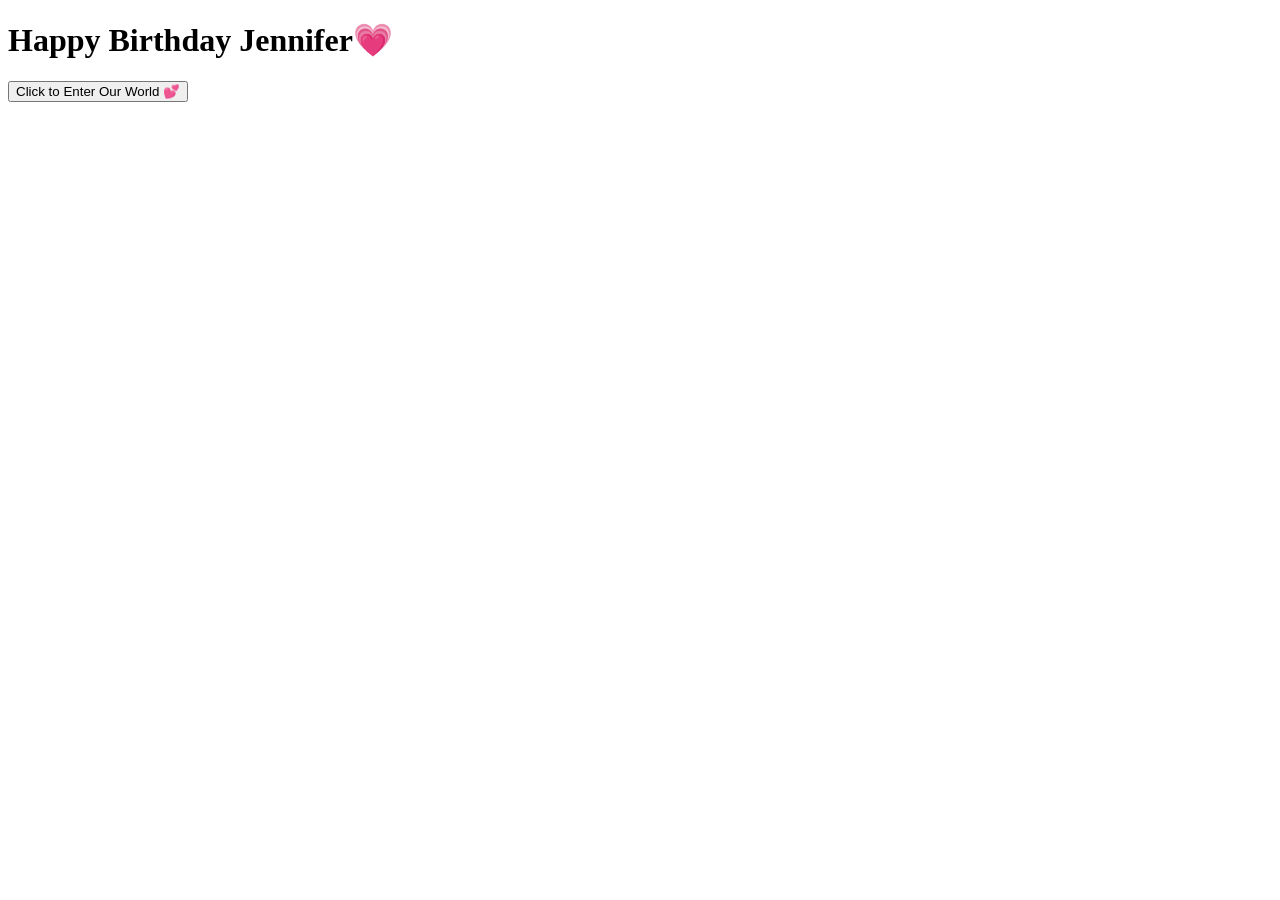
==== index.html @ e4132ac5 "Add files via upload" ====
<!DOCTYPE html>
<html lang="en">
<head>
    <meta charset="UTF-8">
    <meta name="viewport" content="width=device-width, initial-scale=1.0">
    <title>Happy Birthday</title>
    <script src="https://cdnjs.cloudflare.com/ajax/libs/gsap/3.12.2/gsap.min.js"></script>
    <link rel="stylesheet" href="style.css">
    
</head>
<body>
    <div class="cursor"></div>
    <div class="container">
        <h1>Happy Birthday Jennifer💗</h1>
        <div class="greeting"></div>
        <button class="cta-button">Click to Enter Our World 💕</button>
    </div>

    <script src="script.js">
        
    </script>
</body>
</html>
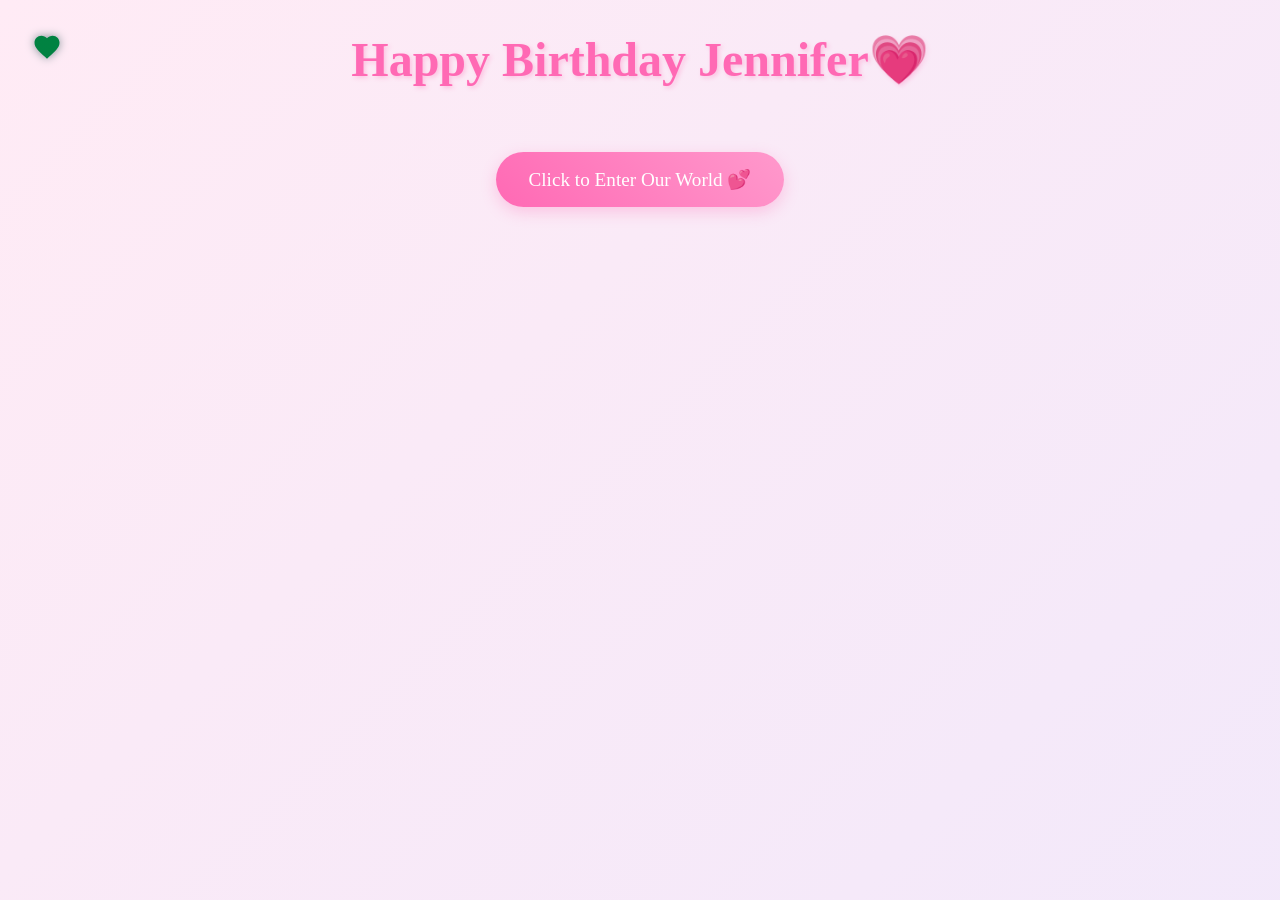
==== commit 6fb3e6d5: "Fix: Load cause.css and cause.js to display styles correctly on index.html" ====
--- a/index.html
+++ b/index.html
@@ -1,23 +1,77 @@
-<!DOCTYPE html>
-<html lang="en">
-<head>
-    <meta charset="UTF-8">
-    <meta name="viewport" content="width=device-width, initial-scale=1.0">
-    <title>Happy Birthday</title>
-    <script src="https://cdnjs.cloudflare.com/ajax/libs/gsap/3.12.2/gsap.min.js"></script>
-    <link rel="stylesheet" href="style.css">
-    
-</head>
-<body>
-    <div class="cursor"></div>
-    <div class="container">
-        <h1>Happy Birthday Jennifer💗</h1>
-        <div class="greeting"></div>
-        <button class="cta-button">Click to Enter Our World 💕</button>
-    </div>
-
-    <script src="script.js">
-        
-    </script>
-</body>
-</html>+<!DOCTYPE html>
+<html lang="en">
+<head>
+    <meta charset="UTF-8">
+    <meta name="viewport" content="width=device-width, initial-scale=1.0">
+    <title>Happy Birthday</title>
+    <script src="https://cdnjs.cloudflare.com/ajax/libs/gsap/3.12.2/gsap.min.js"></script>
+    <link rel="stylesheet" href="cause.css">
+    
+</head>
+<body>
+    <div class="custom-cursor">
+        <svg viewBox="0 0 24 24">
+            <path fill="#ff69b4" d="M12 21.35l-1.45-1.32C5.4 15.36 2 12.28 2 8.5 2 5.42 4.42 3 7.5 3c1.74 0 3.41.81 4.5 2.09C13.09 3.81 14.76 3 16.5 3 19.58 3 22 5.42 22 8.5c0 3.78-3.4 6.86-8.55 11.54L12 21.35z"/>
+        </svg>
+    </div>
+    
+    <div class="container">
+        <h1>Happy Birthday Jennifer💗</h1>
+        <div class="greeting"></div>
+        <button class="shuffle-button">Click to Enter Our World 💕</button>
+        <div class="reason-counter"></div>
+    </div>
+
+    <script src="cause.js"></script>
+    
+    <script>
+        // Initialize first reason on page load
+        const shuffleButton = document.querySelector('.shuffle-button');
+        shuffleButton.textContent = 'Click Here... 💕';
+        
+        // Handle button click to navigate to cause.html
+        const reasons = [
+            { 
+                text: "You're such a kind and wonderful person, and I feel lucky to share such a good bond with you. 💖", 
+                emoji: "🌟",
+                gif: "gif1.gif"
+            },
+            { 
+                text: "May your day be filled with love, laughter, and endless joy. 🌸 ", 
+                emoji: "💗",
+                gif: "gif2.gif"
+            },
+            { 
+                text: "Wishing you success, happiness, and everything your heart desires. ✨ ", 
+                emoji: "💕",
+                gif: "gif1.gif"
+            },
+            { 
+                text: "Stay the amazing girl you are—always spreading positivity around. Have the happiest year ahead! 🥳 ", 
+                emoji: "🌟",
+                gif: "gif2.gif"
+            }
+        ];
+        
+        shuffleButton.addEventListener('click', () => {
+            gsap.to(shuffleButton, {
+                scale: 0.9,
+                duration: 0.1,
+                yoyo: true,
+                repeat: 1
+            });
+            // Navigate to cause.html
+            gsap.to('body', {
+                opacity: 0,
+                duration: 0.5,
+                onComplete: () => {
+                    window.location.href = 'cause.html';
+                }
+            });
+        });
+        
+        // Create initial floating elements
+        setInterval(createFloatingElement, 2000);
+    </script>
+</body>
+</html>
--- a/cause.css
+++ b/cause.css
@@ -0,0 +1,194 @@
+@import url('https://fonts.googleapis.com/css2?family=Bubblegum+Sans&family=Comic+Neue:wght@700&family=Quicksand:wght@500&display=swap');
+
+* {
+    margin: 0;
+    padding: 0;
+    box-sizing: border-box;
+    cursor: none;
+}
+
+body {
+    min-height: 100vh;
+    background: linear-gradient(-45deg, #ffe6e6, #e6e6ff, #ffebf5);
+    background-size: 400% 400%;
+    animation: gradientBG 15s ease infinite;
+    font-family: 'Quicksand', sans-serif;
+    overflow-x: hidden;
+    padding: 2rem;
+}
+
+.custom-cursor {
+    width: 30px;
+    height: 30px;
+    position: fixed;
+    pointer-events: none;
+    z-index: 9999;
+    mix-blend-mode: difference;
+    transition: transform 0.1s;
+}
+
+.custom-cursor svg {
+    width: 100%;
+    height: 100%;
+    filter: drop-shadow(0 0 5px rgba(255, 182, 193, 0.5));
+}
+
+.container {
+    max-width: 1200px;
+    margin: 0 auto;
+    text-align: center;
+    position: relative;
+    z-index: 1;
+}
+
+h1 {
+    font-family: 'Bubblegum Sans', cursive;
+    font-size: 3rem;
+    color: #ff69b4;
+    text-shadow: 2px 2px 4px rgba(255, 105, 180, 0.3);
+    margin-bottom: 2rem;
+    animation: bounce 1s ease infinite;
+}
+
+.reason-card {
+    background: rgba(255, 255, 255, 0.9);
+    border-radius: 20px;
+    padding: 2rem;
+    margin: 1.5rem;
+    box-shadow: 0 5px 15px rgba(0, 0, 0, 0.1);
+    transition: transform 0.3s, box-shadow 0.3s;
+    cursor: pointer;
+    position: relative;
+    overflow: hidden;
+}
+
+.reason-card:hover {
+    transform: translateY(-5px);
+    box-shadow: 0 8px 25px rgba(255, 105, 180, 0.2);
+}
+
+.reason-text {
+    font-size: 1.2rem;
+    margin-bottom: 1rem;
+    position: relative;
+    z-index: 2;
+}
+
+.gif-overlay {
+    position: absolute;
+    top: 0;
+    left: 0;
+    width: 100%;
+    height: 100%;
+    background: rgba(255, 255, 255, 0.95);
+    display: flex;
+    align-items: center;
+    justify-content: center;
+    opacity: 0;
+    transition: opacity 0.3s;
+    z-index: 1;
+}
+
+.reason-card:hover .gif-overlay {
+    opacity: 1;
+}
+
+.shuffle-button {
+    background: linear-gradient(45deg, #ff69b4, #ff99cc);
+    border: none;
+    border-radius: 50px;
+    padding: 1rem 2rem;
+    font-size: 1.2rem;
+    color: white;
+    margin: 2rem 0;
+    cursor: pointer;
+    transition: transform 0.3s;
+    font-family: 'Comic Neue', cursive;
+    box-shadow: 0 5px 15px rgba(255, 105, 180, 0.3);
+}
+
+.shuffle-button:hover {
+    transform: scale(1.1);
+}
+
+.floating {
+    position: fixed;
+    pointer-events: none;
+    animation: float 3s ease-in-out infinite;
+}
+
+.ending-section {
+    margin-top: 4rem;
+    padding: 2rem;
+    text-align: center;
+}
+
+.ending-text {
+    font-family: 'Bubblegum Sans', cursive;
+    font-size: 2rem;
+    color: #ff69b4;
+    margin-bottom: 2rem;
+    opacity: 0;
+    transform: translateY(20px);
+}
+
+.teddy-hug {
+    width: 200px;
+    margin: 0 auto;
+    transform: scale(0);
+}
+
+@keyframes gradientBG {
+    0% { background-position: 0% 50%; }
+    50% { background-position: 100% 50%; }
+    100% { background-position: 0% 50%; }
+}
+
+@keyframes float {
+    0%, 100% { transform: translateY(0); }
+    50% { transform: translateY(-20px); }
+}
+
+@keyframes bounce {
+    0%, 100% { transform: translateY(0); }
+    50% { transform: translateY(-10px); }
+}
+
+@media (max-width: 768px) {
+    h1 { font-size: 2rem; }
+    .reason-card { margin: 1rem; }
+    .reason-text { font-size: 1rem; }
+}
+.shuffle-button {
+    background: linear-gradient(45deg, #ff69b4, #ff99cc);
+    border: none;
+    border-radius: 50px;
+    padding: 1rem 2rem;
+    font-size: 1.2rem;
+    color: white;
+    margin: 2rem 0;
+    cursor: pointer;
+    transition: all 0.3s;
+    font-family: 'Comic Neue', cursive;
+    box-shadow: 0 5px 15px rgba(255, 105, 180, 0.3);
+}
+
+.shuffle-button.story-mode {
+    background: linear-gradient(45deg, #9b6dff, #ff6dc7);
+    transform: scale(1.1);
+}
+
+.shuffle-button:hover {
+    transform: scale(1.1);
+}
+
+.shuffle-button.story-mode:hover {
+    transform: scale(1.2);
+}
+
+.reason-counter {
+    font-size: 0.9rem;
+    color: #ff69b4;
+    margin-top: 1rem;
+    opacity: 0.7;
+}
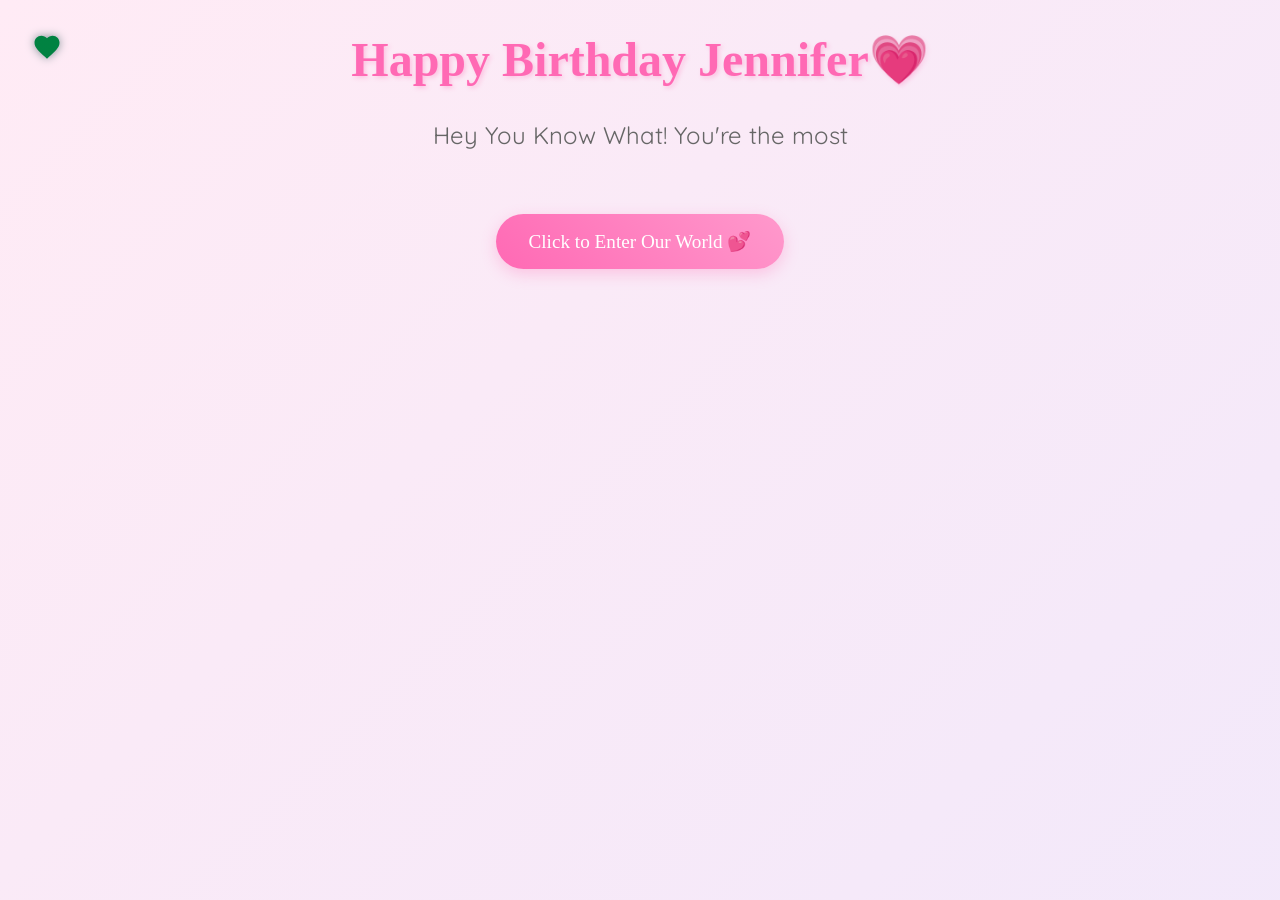
==== commit 3d6ebb23: "Fix: Correct index.html to remove undefined function and add proper styling" ====
--- a/index.html
+++ b/index.html
@@ -17,42 +17,42 @@
     
     <div class="container">
         <h1>Happy Birthday Jennifer💗</h1>
-        <div class="greeting"></div>
-        <button class="shuffle-button">Click to Enter Our World 💕</button>
-        <div class="reason-counter"></div>
+        <p style="font-size: 1.5rem; color: #666; margin: 2rem 0;">Hey You Know What! You're the most</p>
+        <button class="shuffle-button" style="margin-top: 2rem;">Click to Enter Our World 💕</button>
     </div>
 
-    <script src="cause.js"></script>
-    
     <script>
-        // Initialize first reason on page load
+        // Create floating elements function
+        function createFloatingElement() {
+            const elements = ['🌸', '✨', '💖', '🦋', '⭐'];
+            const element = document.createElement('div');
+            element.className = 'floating';
+            element.textContent = elements[Math.floor(Math.random() * elements.length)];
+            element.style.left = Math.random() * window.innerWidth + 'px';
+            element.style.top = Math.random() * window.innerHeight + 'px';
+            element.style.fontSize = (Math.random() * 20 + 10) + 'px';
+            document.body.appendChild(element);
+
+            gsap.to(element, {
+                y: -500,
+                duration: Math.random() * 10 + 10,
+                opacity: 0,
+                onComplete: () => element.remove()
+            });
+        }
+
+        // Custom cursor
+        const cursor = document.querySelector('.custom-cursor');
+        document.addEventListener('mousemove', (e) => {
+            gsap.to(cursor, {
+                x: e.clientX - 15,
+                y: e.clientY - 15,
+                duration: 0.2
+            });
+        });
+
+        // Handle button click to navigate to cause.html
         const shuffleButton = document.querySelector('.shuffle-button');
-        shuffleButton.textContent = 'Click Here... 💕';
-        
-        // Handle button click to navigate to cause.html
-        const reasons = [
-            { 
-                text: "You're such a kind and wonderful person, and I feel lucky to share such a good bond with you. 💖", 
-                emoji: "🌟",
-                gif: "gif1.gif"
-            },
-            { 
-                text: "May your day be filled with love, laughter, and endless joy. 🌸 ", 
-                emoji: "💗",
-                gif: "gif2.gif"
-            },
-            { 
-                text: "Wishing you success, happiness, and everything your heart desires. ✨ ", 
-                emoji: "💕",
-                gif: "gif1.gif"
-            },
-            { 
-                text: "Stay the amazing girl you are—always spreading positivity around. Have the happiest year ahead! 🥳 ", 
-                emoji: "🌟",
-                gif: "gif2.gif"
-            }
-        ];
-        
         shuffleButton.addEventListener('click', () => {
             gsap.to(shuffleButton, {
                 scale: 0.9,
